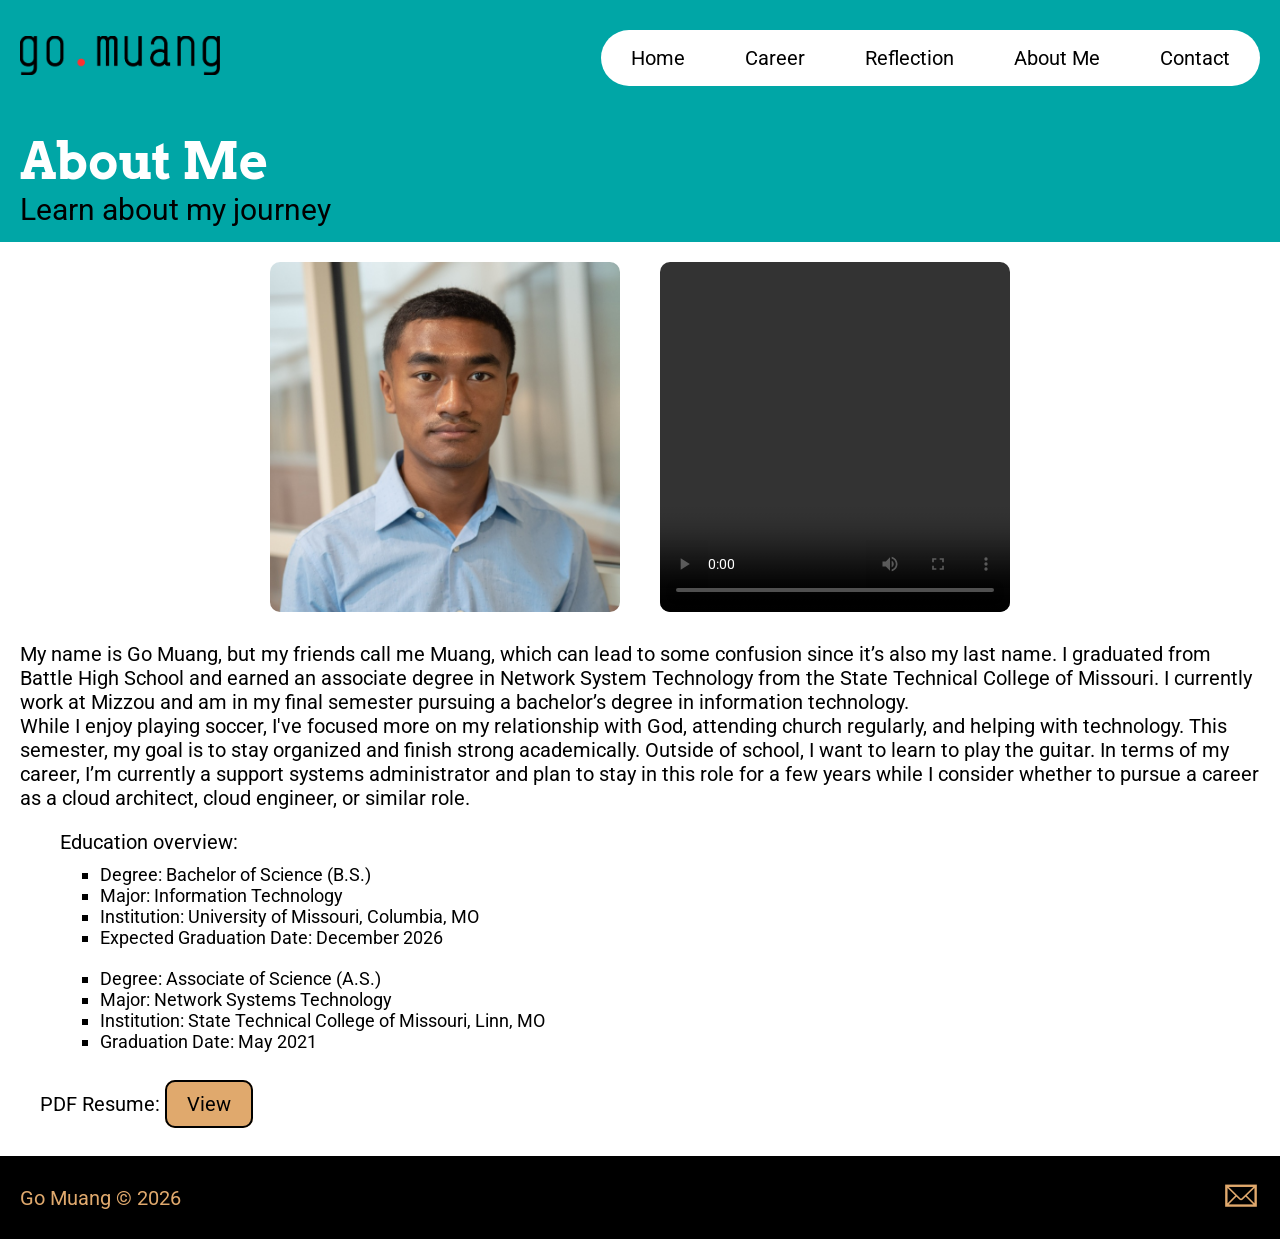
==== webdevelopment/about.html @ 1c5f99f7 "Added print query to About me" ====
<!DOCTYPE html>
<html lang="en">
<!--
    Name: Go Muang
    Date: 09/15/2026
    Course: ISLT 4355
    File: about.html
    Description: This is for About Me page.
-->
    <head>
        <meta charset="UTF-8">
        <meta name="viewport" content="width=device-width, initial-scale=1.0">
        <title>About Me</title>
        <!-- Link to external CSS for styling --> 
        <link rel="stylesheet" href="style.css">
        <link rel="stylesheet" href="nav.css">
    </head>
    <body class="about-page">
        <!-- Header -->
        <header>
            <nav>
                <a href="index.html">
                    <img src="media/logo.png" alt="Logo" class="logo">
                </a>
                <ul class="nav-links">
                    <li><a href="index.html">Home</a></li>
                    <li><a href="career.html">Career</a></li>
                    <li><a href="reflection.html">Reflection</a></li>
                    <li><a href="about.html">About Me</a></li>
                    <li><a href="contact.html">Contact</a></li>
                </ul>
            </nav>
        </header>
        <!-- Page Header -->
        <section id="sub-header">
            <div class="sub-header-page">
                <div class="info">
                    <h1>About Me</h1>
                    <h2>Learn about my journey</h2>
                </div>
            </div>
        </section>

        <!-- This is where the image will go -->

        <!-- Paragraph -->
        <main>
            <div class="about-media">
                <img src="media/profile.jpeg" alt="Muang's Photo">
                <video controls> 
                    <source src="media/video.mp4" type="video/mp4" alt="Muang's Video"> 
                    Your browser does not support the video tag. 
                </video>
            </div>
            <p>
                My name is Go Muang, but my friends call me Muang, which can lead to some confusion
                since it’s also my last name. I graduated from Battle High School and earned an associate
                degree in Network System Technology from the State Technical College of Missouri. I
                currently work at Mizzou and am in my final semester pursuing a bachelor’s degree in
                information technology.
            </p>
            <p>
                While I enjoy playing soccer, I've focused more on my relationship with God, attending
                church regularly, and helping with technology. This semester, my goal is to stay organized
                and finish strong academically. Outside of school, I want to learn to play the guitar.
                In terms of my career, I’m currently a support systems administrator and plan to stay in
                this role for a few years while I consider whether to pursue a career as a cloud architect, cloud engineer, or similar role.
            </p>
            <div class="education">
                Education overview:
                <ul type="I">
                    <li>Degree: Bachelor of Science (B.S.)</li>
                    <li>Major: Information Technology</li>
                    <li>Institution: University of Missouri, Columbia, MO</li>
                    <li>Expected Graduation Date: December 2026</li>
                    <p></p>
                    <li>Degree: Associate of Science (A.S.)</li>
                    <li>Major: Network Systems Technology</li>
                    <li>Institution: State Technical College of Missouri, Linn, MO</li>
                    <li>Graduation Date: May 2021</li>
                </ul>
            </div>
                
            <div class="external-link">
                PDF Resume: <a href="resume.pdf" target="_blank">View</a>
            </div>
        </main>
        <footer>
            <div class="footer-content">
                <!-- Footer content goes here -->
                <p>Go Muang © 2026</p>
                <a href="mailto:gomuang@missouri.edu"><img src="media/email_icon.png" alt="Email Icon"></a>
            </div>
        </footer>
    </body>
</html>
---- webdevelopment/style.css ----
/*
    Name: Go Muang
    Date: 10/6/2026
    Course: ISLT 4355
    File: style.css
    Description: This is where all of the styling are set except the navbar
*/
/* Arvo and Roboto fonts imported from Google Fonts */
@import url('https://fonts.googleapis.com/css2?family=Arvo:ital,wght@0,400;0,700;1,400;1,700&family=Roboto:ital,wght@0,100..900;1,100..900&display=swap');

* {
    margin: 0;
    padding: 0;
    box-sizing: border-box;
}

html {
    font-size: 20px;
    font-family: Roboto, sans-serif; 
}

h1 {
    font-size: 40px;
    color: #FFFFFF;
    font-family: Arvo, serif; 
}

/* Hero section styles */
#hero {
    width: 100%;
    height: 50vh;
    background: linear-gradient(rgba(0, 0, 0, 0.445), rgba(0, 0, 0, 0.411)), url('./media/hero.jpeg') center/cover no-repeat;
}

.container {
    width: 100%;
    height: 100%;
    max-width: 1400px;
    margin: 0 auto;
    display: flex;
    align-items: center;
    justify-content: left;
    padding-left: 1rem;
    padding-right: 1rem;
}

.container .info h1 {
    font-size: 2.5rem;
    margin-bottom: 1rem ;
}

.container .info h2 {
    font-size: 1.5rem;
    margin-bottom: 1rem;
    color: #ffffff;
}

.container .info p {
    line-height: 1.5;
    font-size: 1rem;
    max-width: 70%; 
    margin: 0 auto;
    margin-left: 0;
    color: #ffffff;
}

.container .info .button {
    text-decoration: none;
    display: inline-block;
    background-color: #E0A96D;
    border-radius: 10px;
    font-size: 1rem;
    padding: 0.5rem 1rem;
    margin-top: 2rem;
    margin-right: 1rem;
    color: #000000;
}

.container .info .button:hover {
    background-color: #000000;
    color: #FFFFFF;
}

/* Sub Header */
#sub-header {
    width: 100%;
    height: 14vh;
    background: #00A6A6;
}

.sub-header-page {
    width: 100%;
    height: 100%;
    max-width: 1400px;
    margin: 0 auto;
    display: flex;
    align-items: center;
    justify-content: left;
    padding-left: 1rem;
}

.sub-header-page .info h1 {
    font-size: 2.5rem;
}

.sub-header-page .info h2 {
    font-size: 1.5rem;
    font-weight: normal;
}

/* main */
main {
    width: 100%;
    height: 100%;
    max-width: 1400px;
    margin: 0 auto;
    align-items: center;
    justify-content: left;
    padding: 1rem;
}

/* Paragraph styles */
.paragraph {
    display: flex;
}

.paragraph p {
    font-size: 1rem;
    line-height: 1.5;
    width: 100%;
    border: 2px solid #000000;
    border-radius: 20px;
    margin-right: 1.5rem;
    margin-bottom: 1.5rem;
    margin-top: 1.5rem;
    padding: 1rem;
}

.paragraph blockquote {
    font-size: 1rem;
    font-style: italic;
    line-height: 1.5;
    text-align: center;
    width: 80%;
    border: 2px solid #000000;
    border-radius: 20px;
    margin: 1.5rem auto;
    padding: 1rem;
    display: flex;
    justify-content: center;
    align-items: center;
}

/* Apply to Reflection Page */
.paragraph-reflection {
    display: block;
    border: 2px solid #000000;
    width: 100%;
    border: 2px solid #000000;
    border-radius: 20px;
    margin-right: 1.5rem;
    margin-bottom: 1.5rem;
    margin-top: 1.5rem;
    padding: 1rem;
}

.paragraph-reflection p {
    line-height: 1.5;
    margin: 0 0 1rem;
}

.paragraph-reflection p:first-of-type::first-letter {
    font-size: 200%;
    font-weight: bold;
    color: #E0A96D;
}

.paragraph-reflection p:nth-of-type(odd) {
    text-indent: 2em;

}

/* Apply to About Me Page */
.education {
    padding: 1rem 2rem;
}

.education p {
    line-height: 1.5;
    margin-bottom: 1rem;
}

.education ul {
    margin-top: 0.5rem;
    padding-left: 2rem;
    list-style-type: square;
    font-size: large;
}

.education li:hover {
    color: #E0A96D;
    cursor: pointer;
}

.external-link {
    padding: 1rem;
    display: block;
}

.external-link a {
    padding: 0.5rem 1rem;
    margin-top: 2rem;
    margin-right: 1rem;
    border: 2px solid #000000;
    border-radius: 10px;
    background-color: #E0A96D;
    text-decoration: none;
    color:#000000;
}

.external-link a:hover {
    background-color: #000000;
    color: #FFFFFF;
}

.about-media {
    display: flex;
    justify-content: center;
    gap: 2rem;
    padding-bottom: 1.5rem;
}

.about-media img,
.about-media video {
    width: 30%;
    max-width: 350px;
    height: auto;
    aspect-ratio: 1 / 1;
    object-fit: cover;
    border-radius: 10px;
    overflow: hidden;
    transition: transform 0.3s ease, box-shadow 0.3s ease; 
}

.about-media img:hover,
.about-media video:hover {
    transform: scale(1.04);
}


/* Footer styles */
footer {
    background-color: #000000;
    width: 100%;
}

.footer-content {
    max-width: 1400px;
    margin: 0 auto;
    color: #E0A96D;
    padding-top: 1rem;
    padding-bottom: 1rem;
    display: flex;
    justify-content: space-between;
    align-items: center;
    padding-left: 1rem;
    padding-right: 1rem;
}


@media only screen and (max-width: 768px) {
    html {
        font-size: 16px;
    }

    /* Hero section styles */
    #hero {
        height: auto;
        padding: 2rem 0;
    }

    .container {
        flex-direction: column-reverse;
        gap: 2rem;
        text-align: center;
    }

    .container .info p {
        font-size: 1rem;
        max-width: 90%; 
        margin: 0 auto;
    }

    .container .info .button {
        display: block;
        max-width: 300px;
        margin: 1rem auto 0 auto;
    }

    .container .info a {
        display: inline-block;
    }

    /* Paragraph styles */
    .paragraph {
        display: block;
        width: 100%;
        padding-left: 1rem;
        padding-right: 1rem;
    }

    .paragraph p, .paragraph blockquote {
        width: 100%;
        margin: 1rem 0;
    }

    /* Footer styles */
    .footer-content {
        gap: 1rem;
        padding: 1.5rem 1rem;
    }
}

@media print {
    @page {
        margin: 1in;
    }
    
    .about-page header,
    .about-page .about-media,
    .about-page .external-link {
        display: none;

    }

    .about-page footer,
    .about-page #sub-header {
        background: none;
    }

    .about-page .footer-content a {
        display: none;
    }

    .about-page {
        font-family: Arvo, serif; 
    }

    .about-page h1, 
    .about-page h2,
    .about-page p,
    .about-page .education {
        color: #000000;
    }

    .about-page h1 {
        font-size:24pt;
    }

    .about-page p {
        font-size: large;
    }

    .about-page .footer-content {
        padding-top: 0rem;
    }
  }
---- webdevelopment/nav.css ----
/*
    Name: Go Muang
    Date: 10/6/2026
    Course: ISLT 4355
    File: nav.css
    Description: This is for menu bar and logo
*/
@import url('https://fonts.googleapis.com/css2?family=Arvo:ital,wght@0,400;0,700;1,400;1,700&family=Roboto:ital,wght@0,100..900;1,100..900&display=swap');

*{
    margin: 0;
    padding: 0;
    box-sizing: border-box;
}

header {
    background-color: #00A6A6;
    padding-top: 1.5rem;
    padding-bottom: 1.5rem;
}
nav {
    display: flex;
    justify-content: space-between;
    align-items: center;
    padding-left: 1rem;
    padding-right: 1rem;
    max-width: 1400px;
    margin: 0 auto;
}

.logo {
    width: 200px;
    height: auto;
}

.nav-links {
    list-style: none;
    display: flex;
    background-color: #FFFFFF;
    border-radius: 2rem;
}

.nav-links li a {
    display: block;
    padding: 0.8rem 1.5rem;
    border-radius: 2rem;
    font-size: 20px;
    text-decoration: none;
    color: #000000;
    font-family: Roboto, sans-serif;
}

.nav-links li a:hover, .nav-links li a:focus, .nav-links li a:active {
    background-color: #E0A96D;
}
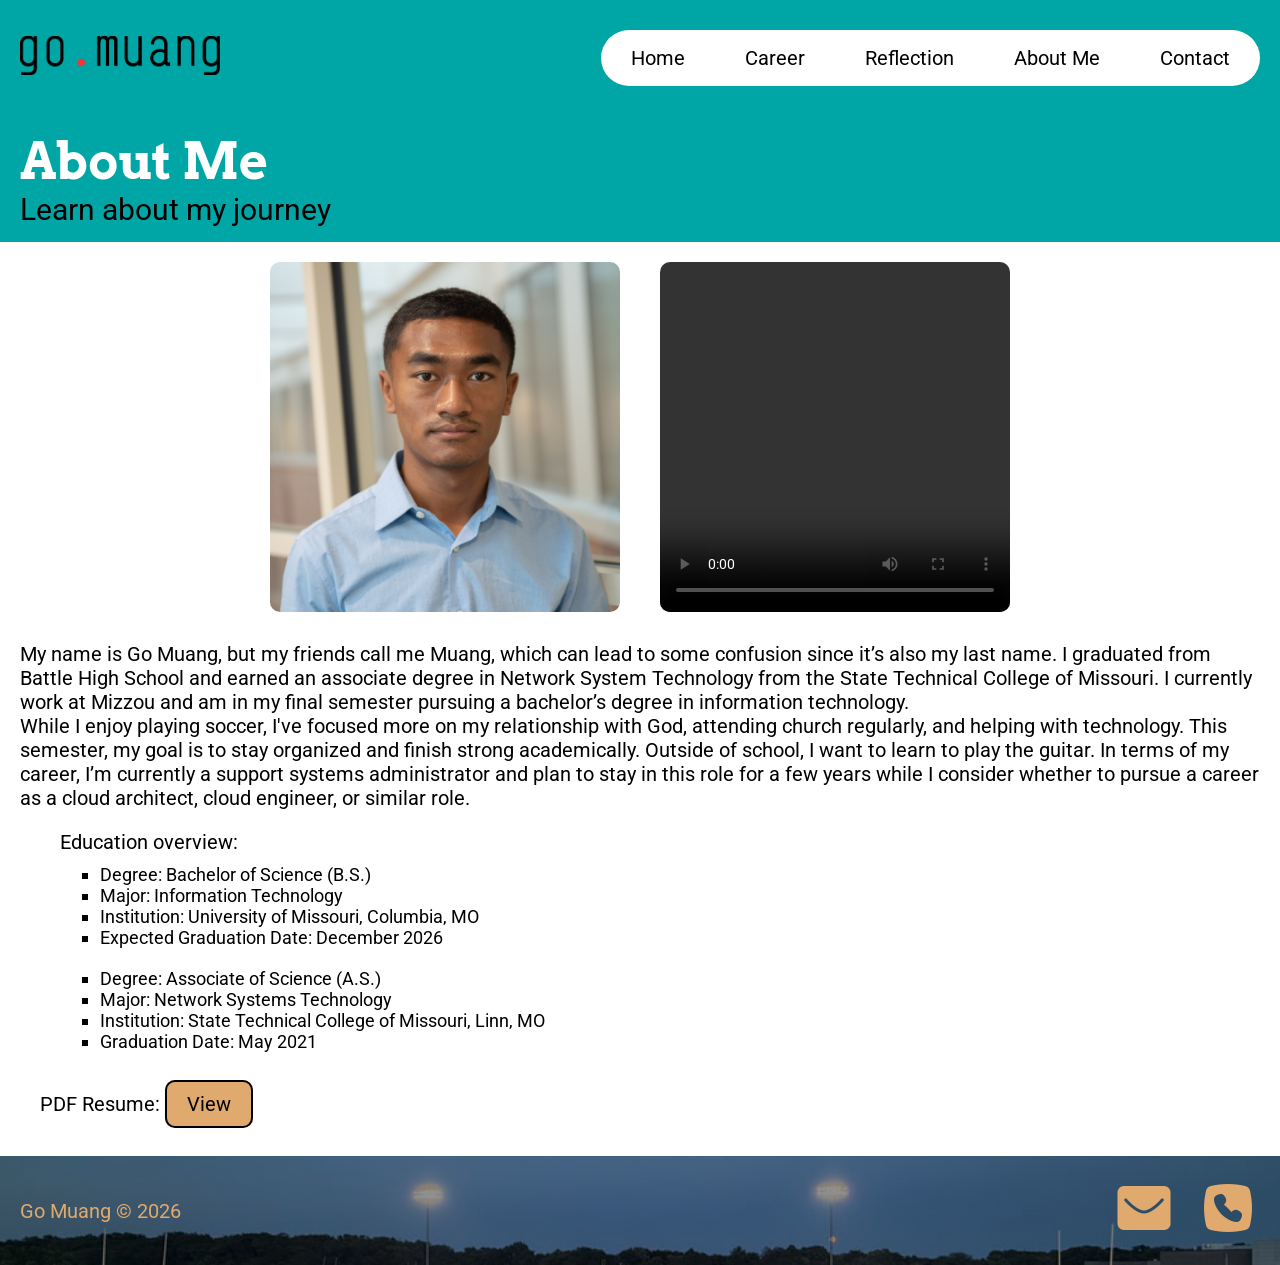
==== commit 10ac29f0: "Added favicon and updated footer background and icons" ====
--- a/webdevelopment/about.html
+++ b/webdevelopment/about.html
@@ -14,6 +14,8 @@
         <!-- Link to external CSS for styling --> 
         <link rel="stylesheet" href="style.css">
         <link rel="stylesheet" href="nav.css">
+        <!-- Favicon -->
+        <link rel="icon" type="media/x-icon" href="media/favicon.ico">
     </head>
     <body class="about-page">
         <!-- Header -->
@@ -89,7 +91,10 @@
             <div class="footer-content">
                 <!-- Footer content goes here -->
                 <p>Go Muang © 2026</p>
-                <a href="mailto:gomuang@missouri.edu"><img src="media/email_icon.png" alt="Email Icon"></a>
+                <div class="footer-links">
+                    <a href="mailto:gomuang@missouri.edu"><img src="media/email.png" alt="Email Icon"></a>
+                    <a href="tel:+1234567890"><img src="media/phone.png" alt="Phone Icon"></a>
+                </div>
             </div>
         </footer>
     </body>
--- a/webdevelopment/style.css
+++ b/webdevelopment/style.css
@@ -250,7 +250,7 @@
 
 /* Footer styles */
 footer {
-    background-color: #000000;
+    background: linear-gradient(rgba(0, 0, 0, 0.445), rgba(0, 0, 0, 0.411)), url('./media/footer.jpg') center/cover no-repeat;
     width: 100%;
 }
 
@@ -265,6 +265,16 @@
     align-items: center;
     padding-left: 1rem;
     padding-right: 1rem;
+    transition: transform 0.3s ease, box-shadow 0.3s ease; 
+}
+
+.footer-links {
+    display: flex;
+    gap: 1rem;
+}
+
+.footer-links img:hover {
+    transform: scale(1.04);
 }
 
 
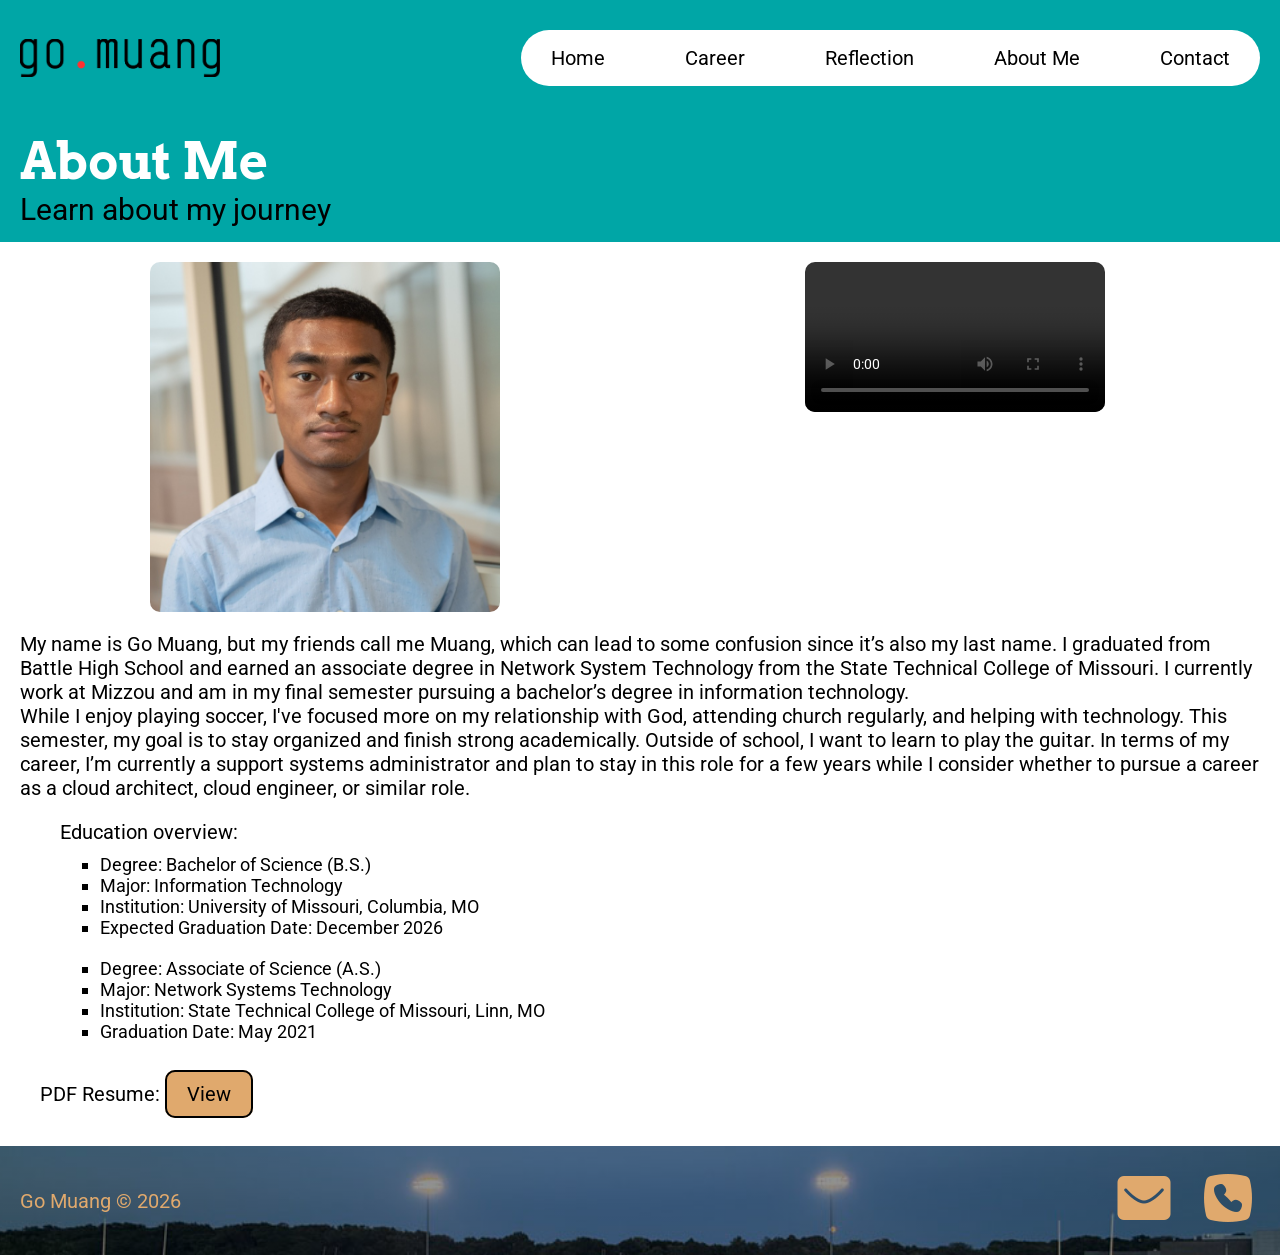
==== commit 88d5cca6: "Fix the header section on all pages" ====
--- a/webdevelopment/about.html
+++ b/webdevelopment/about.html
@@ -10,7 +10,7 @@
     <head>
         <meta charset="UTF-8">
         <meta name="viewport" content="width=device-width, initial-scale=1.0">
-        <title>About Me</title>
+        <title>About</title>
         <!-- Link to external CSS for styling --> 
         <link rel="stylesheet" href="style.css">
         <link rel="stylesheet" href="nav.css">
@@ -20,9 +20,9 @@
     <body class="about-page">
         <!-- Header -->
         <header>
-            <nav>
+            <nav class="desktop-menu">
                 <a href="index.html">
-                    <img src="media/logo.png" alt="Logo" class="logo">
+                    <img src="media/logo.png" alt="Logo" class="desktop-logo">
                 </a>
                 <ul class="nav-links">
                     <li><a href="index.html">Home</a></li>
@@ -32,7 +32,23 @@
                     <li><a href="contact.html">Contact</a></li>
                 </ul>
             </nav>
+
+            <nav class="mobile-menu">
+                <a href="index.html">
+                    <img src="media/favicon.ico" alt="Logo" class="hamburger-logo">
+                </a>
+                <input type="checkbox" id="menu-toggle" />
+                <label for="menu-toggle" class="hamburger">☰</label>
+                <ul class="nav-links">
+                  <li><a href="index.html">Home</a></li>
+                  <li><a href="career.html">Career</a></li>
+                  <li><a href="reflection.html">Reflection</a></li>
+                  <li><a href="about.html">About Me</a></li>
+                  <li><a href="contact.html">Contact</a></li>
+                </ul>
+              </nav>
         </header>
+
         <!-- Page Header -->
         <section id="sub-header">
             <div class="sub-header-page">
@@ -42,8 +58,6 @@
                 </div>
             </div>
         </section>
-
-        <!-- This is where the image will go -->
 
         <!-- Paragraph -->
         <main>
--- a/webdevelopment/style.css
+++ b/webdevelopment/style.css
@@ -224,21 +224,20 @@
 }
 
 .about-media {
-    display: flex;
-    justify-content: center;
-    gap: 2rem;
-    padding-bottom: 1.5rem;
+    display: grid;
+    grid-template-columns: repeat(2, 1fr);
+    justify-items: center;
+    gap: 1rem;
+    padding-bottom: 1rem;
 }
 
 .about-media img,
 .about-media video {
-    width: 30%;
     max-width: 350px;
     height: auto;
     aspect-ratio: 1 / 1;
     object-fit: cover;
     border-radius: 10px;
-    overflow: hidden;
     transition: transform 0.3s ease, box-shadow 0.3s ease; 
 }
 
@@ -247,6 +246,80 @@
     transform: scale(1.04);
 }
 
+/* Contact Page Styles */
+.contact {
+    display: flex;
+    justify-content: space-between;
+}
+
+.contact .section {
+    margin-right: 1rem;
+}
+
+.contact .section h2 {
+    color: #00A6A6;
+    padding-top: 1rem;
+    padding-bottom: 1rem;
+}
+
+.contact .form {
+    width: 60%;
+    border: 2px solid #000000;
+    border-radius: 20px;
+    justify-content: center;
+    padding: 1rem;
+    margin: 1rem;
+}
+
+.contact .form-group {
+    display: flex;
+    flex-direction: column;
+}
+
+.contact .form-group label,
+.contact .form-group input,
+.contact .form-group select {
+    margin-bottom: 0.5rem;
+}
+  
+.contact .form-group input,
+.contact .form-group textarea,
+.contact .form-group select {
+    padding: 0.5rem;
+    border: 1px solid #e5e7eb;
+    display: flex;
+    height: 2.5rem;
+    width: 100%;
+    border-radius: 20px;
+    line-height: 1.25rem;
+    font-size: 18px;
+    font-family: Roboto, sans-serif;
+}
+
+.contact .form-group textarea {
+    min-height: 120px;
+    margin-bottom: 1rem;
+}
+
+.contact button {
+    background-color: #E0A96D;
+    border-radius: 10px;
+    font-size: 1rem;
+    padding: 0.5rem 1rem;
+    border: none;
+    cursor: pointer;
+    margin-top: 1rem;
+}
+
+.contact fieldset {
+    padding: 0.5rem;
+    border-radius: 10px;
+}
+
+.contact button:hover {
+    background-color: #000000;
+    color: #FFFFFF;
+}
 
 /* Footer styles */
 footer {
@@ -324,6 +397,18 @@
         margin: 1rem 0;
     }
 
+    /* Apply to About Me Page */
+    .education ul {
+        font-size: medium;
+    }
+
+    .about-media {
+        display: flex;
+        flex-wrap: wrap;
+        justify-content: center;
+        height: auto;
+    }
+
     /* Footer styles */
     .footer-content {
         gap: 1rem;
@@ -331,6 +416,8 @@
     }
 }
 
+
+/* Print Styles */
 @media print {
     @page {
         margin: 1in;
@@ -374,4 +461,4 @@
     .about-page .footer-content {
         padding-top: 0rem;
     }
-  }+}
--- a/webdevelopment/nav.css
+++ b/webdevelopment/nav.css
@@ -15,32 +15,36 @@
 
 header {
     background-color: #00A6A6;
-    padding-top: 1.5rem;
-    padding-bottom: 1.5rem;
+    padding: 1.5rem 0;
+    position: relative;
 }
-nav {
+
+/* Desktop Menu */
+.desktop-menu {
     display: flex;
     justify-content: space-between;
     align-items: center;
-    padding-left: 1rem;
-    padding-right: 1rem;
     max-width: 1400px;
     margin: 0 auto;
+    padding: 0 1rem;
+    gap: 1rem;
 }
 
-.logo {
+.desktop-logo {
     width: 200px;
     height: auto;
+    display: block;
 }
 
-.nav-links {
+.desktop-menu .nav-links {
     list-style: none;
     display: flex;
+    gap: 1rem;
     background-color: #FFFFFF;
     border-radius: 2rem;
 }
 
-.nav-links li a {
+.desktop-menu .nav-links a {
     display: block;
     padding: 0.8rem 1.5rem;
     border-radius: 2rem;
@@ -48,8 +52,93 @@
     text-decoration: none;
     color: #000000;
     font-family: Roboto, sans-serif;
+    white-space: nowrap;
 }
 
-.nav-links li a:hover, .nav-links li a:focus, .nav-links li a:active {
+.desktop-menu .nav-links a:hover,
+.desktop-menu .nav-links a:focus,
+.desktop-menu .nav-links a:active {
     background-color: #E0A96D;
+}
+
+/* Hide Mobile Menu */
+.mobile-menu,
+#menu-toggle {
+    display: none;
+}
+
+@media (max-width: 1000px) {
+    .desktop-menu .nav-links {
+        gap: 1vw;
+    }
+
+    .desktop-menu .nav-links a {
+        padding: 1.6vw 1.6vw;
+
+    }
+}
+
+/* Mobile Menu */
+@media (max-width: 768px) {
+    .desktop-menu {
+        display: none;
+    }
+
+    .mobile-menu {
+        display: flex;
+        justify-content: space-between;
+        align-items: center;
+        margin: 0 auto;
+        padding: 0 1rem;
+    }
+
+    .hamburger-logo {
+        display: block;
+        width: 50px;
+        height: 50px;
+    }
+
+    .hamburger {
+        font-size: 2rem;
+        cursor: pointer;
+    }
+
+    .hamburger:hover {
+        color: #E0A96D;
+    }
+
+    .mobile-menu ul {
+        display: none;
+        list-style: none;
+    }
+
+    #menu-toggle:checked ~ ul {
+        display: flex;
+        flex-direction: column;
+        position: absolute;
+        top: 100%;
+        left: 0;
+        width: 100%;
+        background-color: #00A6A6;
+        padding-bottom: 1rem;
+    }
+
+    .mobile-menu ul li {
+        text-align: center;
+        width: 100%;
+    }
+
+    .mobile-menu ul li a {
+        display: block;
+        padding: 1rem;
+        font-size: 20px;
+        font-family: Roboto, sans-serif;
+        text-decoration: none;
+        color: #FFFFFF;
+    }
+
+    .mobile-menu ul li a:hover,
+    .mobile-menu ul li a:focus {
+        color: #E0A96D;
+    }
 }
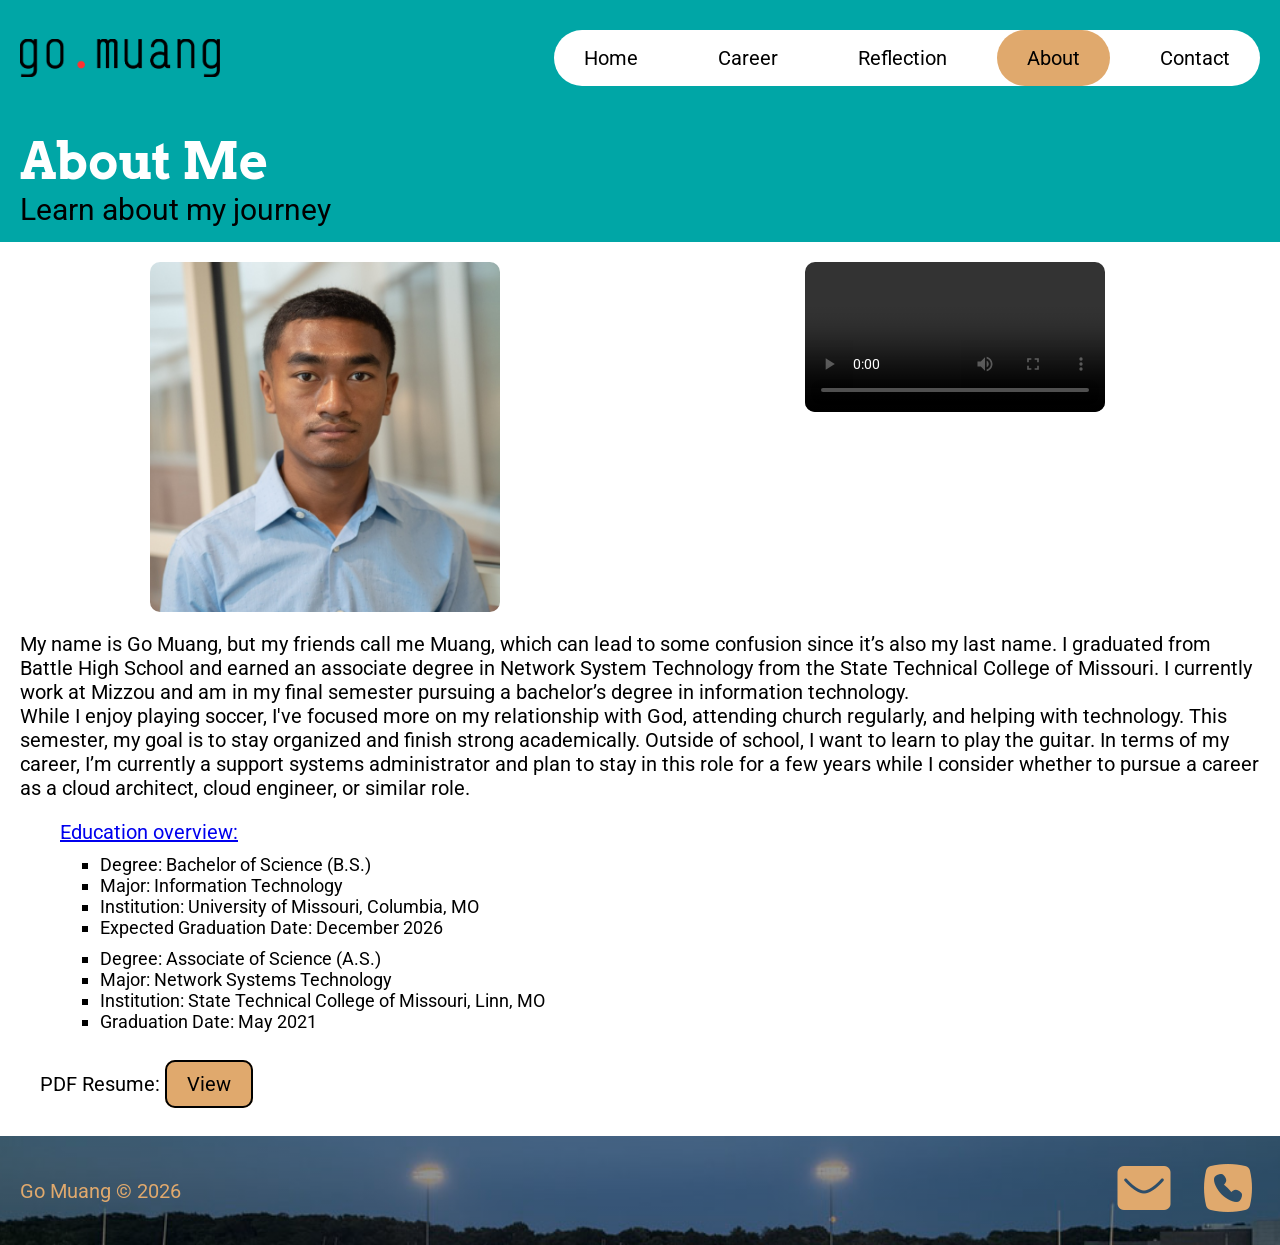
==== commit aef01708: "Added career page" ====
--- a/webdevelopment/about.html
+++ b/webdevelopment/about.html
@@ -28,22 +28,22 @@
                     <li><a href="index.html">Home</a></li>
                     <li><a href="career.html">Career</a></li>
                     <li><a href="reflection.html">Reflection</a></li>
-                    <li><a href="about.html">About Me</a></li>
+                    <li><a href="about.html" class="active">About</a></li>
                     <li><a href="contact.html">Contact</a></li>
                 </ul>
             </nav>
 
             <nav class="mobile-menu">
                 <a href="index.html">
-                    <img src="media/favicon.ico" alt="Logo" class="hamburger-logo">
+                    <img src="media/logo.png" alt="Logo" class="hamburger-logo">
                 </a>
-                <input type="checkbox" id="menu-toggle" />
+                <input type="checkbox" id="menu-toggle">
                 <label for="menu-toggle" class="hamburger">☰</label>
                 <ul class="nav-links">
                   <li><a href="index.html">Home</a></li>
                   <li><a href="career.html">Career</a></li>
                   <li><a href="reflection.html">Reflection</a></li>
-                  <li><a href="about.html">About Me</a></li>
+                  <li><a href="about.html" class="active">About</a></li>
                   <li><a href="contact.html">Contact</a></li>
                 </ul>
               </nav>
@@ -64,7 +64,7 @@
             <div class="about-media">
                 <img src="media/profile.jpeg" alt="Muang's Photo">
                 <video controls> 
-                    <source src="media/video.mp4" type="video/mp4" alt="Muang's Video"> 
+                    <source src="media/video.mp4" type="video/mp4"> 
                     Your browser does not support the video tag. 
                 </video>
             </div>
@@ -83,13 +83,14 @@
                 this role for a few years while I consider whether to pursue a career as a cloud architect, cloud engineer, or similar role.
             </p>
             <div class="education">
-                Education overview:
-                <ul type="I">
+                <a href="about.html#education">Education overview:</a>
+                <ul>
                     <li>Degree: Bachelor of Science (B.S.)</li>
                     <li>Major: Information Technology</li>
                     <li>Institution: University of Missouri, Columbia, MO</li>
                     <li>Expected Graduation Date: December 2026</li>
-                    <p></p>
+                </ul>
+                <ul>
                     <li>Degree: Associate of Science (A.S.)</li>
                     <li>Major: Network Systems Technology</li>
                     <li>Institution: State Technical College of Missouri, Linn, MO</li>
--- a/webdevelopment/style.css
+++ b/webdevelopment/style.css
@@ -33,13 +33,11 @@
 }
 
 .container {
-    width: 100%;
     height: 100%;
     max-width: 1400px;
     margin: 0 auto;
     display: flex;
     align-items: center;
-    justify-content: left;
     padding-left: 1rem;
     padding-right: 1rem;
 }
@@ -180,49 +178,49 @@
 
 }
 
-/* Apply to About Me Page */
-.education {
-    padding: 1rem 2rem;
-}
-
-.education p {
-    line-height: 1.5;
+/* Apply to Career Page */
+.career {
+    display: flex;
+    flex-direction: column;
+}
+
+.career .experience {
+    border: 2px solid #000000;
+    border-radius: 20px;
+    padding: 1rem;
     margin-bottom: 1rem;
 }
 
-.education ul {
-    margin-top: 0.5rem;
+.career h3 {
+    text-transform: uppercase;
+    letter-spacing: .2em;
+    color: #E0A96D;
+    margin: 0.5rem 0;
+}
+
+.career h3 a {
+    text-decoration: none;
+    color: inherit;
+}
+
+.career p {
+    margin: 0.5rem 0;
+}
+
+.career img {
+    float: right;
+    height: 100px;
+    width: auto;
+    margin: 0 1em 1em 0;
+}
+
+.career .experience ul {
+    margin: 0.5rem;
     padding-left: 2rem;
     list-style-type: square;
-    font-size: large;
-}
-
-.education li:hover {
-    color: #E0A96D;
-    cursor: pointer;
-}
-
-.external-link {
-    padding: 1rem;
-    display: block;
-}
-
-.external-link a {
-    padding: 0.5rem 1rem;
-    margin-top: 2rem;
-    margin-right: 1rem;
-    border: 2px solid #000000;
-    border-radius: 10px;
-    background-color: #E0A96D;
-    text-decoration: none;
-    color:#000000;
-}
-
-.external-link a:hover {
-    background-color: #000000;
-    color: #FFFFFF;
-}
-
+}
+
+/* Apply to About Me Page */
 .about-media {
     display: grid;
     grid-template-columns: repeat(2, 1fr);
@@ -246,6 +244,43 @@
     transform: scale(1.04);
 }
 
+.education {
+    padding: 1rem 2rem;
+}
+
+.education ul {
+    margin-top: 0.5rem;
+    padding-left: 2rem;
+    list-style-type: square;
+    font-size: large;
+}
+
+.education li:hover {
+    color: #E0A96D;
+    cursor: pointer;
+}
+
+.external-link {
+    padding: 1rem;
+    display: block;
+}
+
+.external-link a {
+    padding: 0.5rem 1rem;
+    margin-top: 2rem;
+    margin-right: 1rem;
+    border: 2px solid #000000;
+    border-radius: 10px;
+    background-color: #E0A96D;
+    text-decoration: none;
+    color:#000000;
+}
+
+.external-link a:hover {
+    background-color: #000000;
+    color: #FFFFFF;
+}
+
 /* Contact Page Styles */
 .contact {
     display: flex;
@@ -350,7 +385,7 @@
     transform: scale(1.04);
 }
 
-
+/* Media Queries */
 @media only screen and (max-width: 768px) {
     html {
         font-size: 16px;
@@ -409,6 +444,21 @@
         height: auto;
     }
 
+    /* Apply to Contact Page */
+    .contact {
+        display: block;
+        text-align: center;
+    }
+
+    .contact .form {
+        width: 100%;
+        margin: 0 auto;
+    }
+
+    .contact .section p {
+        padding-bottom: 1rem;
+    }
+
     /* Footer styles */
     .footer-content {
         gap: 1rem;
--- a/webdevelopment/nav.css
+++ b/webdevelopment/nav.css
@@ -56,8 +56,11 @@
 }
 
 .desktop-menu .nav-links a:hover,
-.desktop-menu .nav-links a:focus,
-.desktop-menu .nav-links a:active {
+.desktop-menu .nav-links a:focus {
+    text-decoration: underline;
+}
+
+.desktop-menu .nav-links .active {
     background-color: #E0A96D;
 }
 
@@ -94,8 +97,8 @@
 
     .hamburger-logo {
         display: block;
-        width: 50px;
-        height: 50px;
+        width: auto;
+        height: 25px;
     }
 
     .hamburger {
@@ -134,11 +137,15 @@
         font-size: 20px;
         font-family: Roboto, sans-serif;
         text-decoration: none;
-        color: #FFFFFF;
+        color: #000000;
     }
 
     .mobile-menu ul li a:hover,
     .mobile-menu ul li a:focus {
+        text-decoration: underline;
+    }
+
+    .mobile-menu ul li a.active {
         color: #E0A96D;
     }
 }
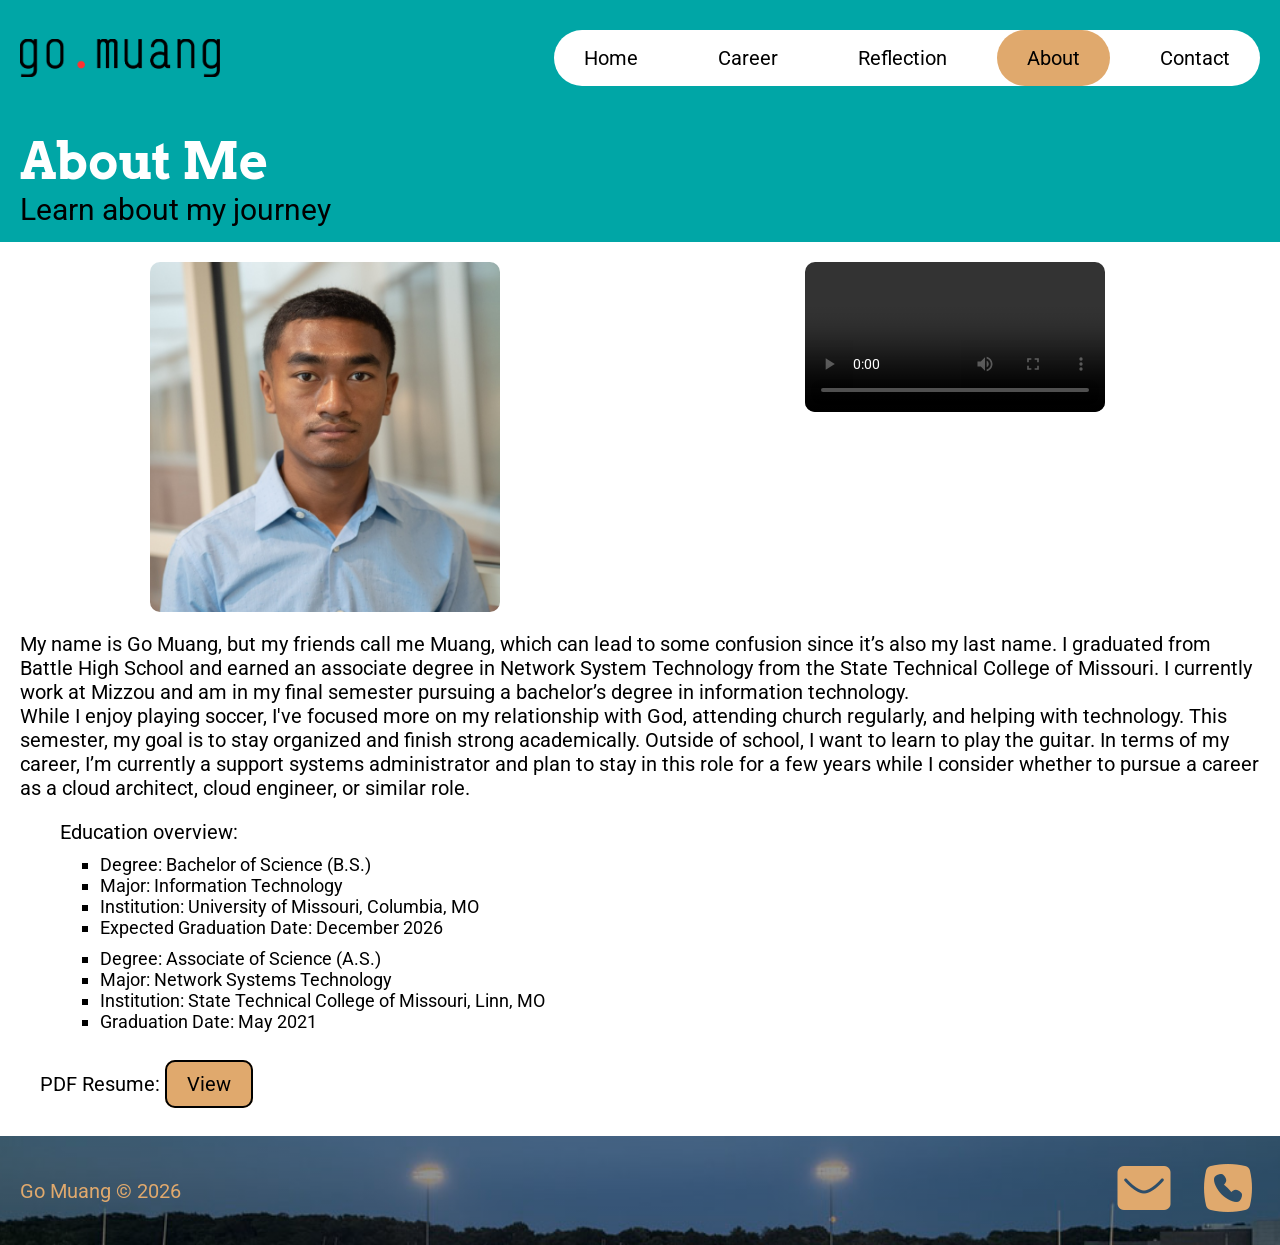
==== commit ba49e06b: "Added a dropdown menu and updated the experience company name" ====
--- a/webdevelopment/about.html
+++ b/webdevelopment/about.html
@@ -26,7 +26,14 @@
                 </a>
                 <ul class="nav-links">
                     <li><a href="index.html">Home</a></li>
-                    <li><a href="career.html">Career</a></li>
+                    <li class="dropdown">
+                        <a href="career.html">Career</a>
+                        <ul class="submenu">
+                          <li><a href="career.html#mudoit">MU DoIT</a></li>
+                          <li><a href="career.html#mucehd">MU CEHD</a></li>
+                          <li><a href="career.html#gravity">Gravity</a></li>
+                        </ul>
+                      </li>
                     <li><a href="reflection.html">Reflection</a></li>
                     <li><a href="about.html" class="active">About</a></li>
                     <li><a href="contact.html">Contact</a></li>
@@ -46,7 +53,7 @@
                   <li><a href="about.html" class="active">About</a></li>
                   <li><a href="contact.html">Contact</a></li>
                 </ul>
-              </nav>
+            </nav>
         </header>
 
         <!-- Page Header -->
@@ -82,8 +89,8 @@
                 In terms of my career, I’m currently a support systems administrator and plan to stay in
                 this role for a few years while I consider whether to pursue a career as a cloud architect, cloud engineer, or similar role.
             </p>
-            <div class="education">
-                <a href="about.html#education">Education overview:</a>
+            <div class="education" id="education">
+                Education overview:
                 <ul>
                     <li>Degree: Bachelor of Science (B.S.)</li>
                     <li>Major: Information Technology</li>
--- a/webdevelopment/style.css
+++ b/webdevelopment/style.css
@@ -198,11 +198,6 @@
     margin: 0.5rem 0;
 }
 
-.career h3 a {
-    text-decoration: none;
-    color: inherit;
-}
-
 .career p {
     margin: 0.5rem 0;
 }
--- a/webdevelopment/nav.css
+++ b/webdevelopment/nav.css
@@ -64,7 +64,27 @@
     background-color: #E0A96D;
 }
 
-/* Hide Mobile Menu */
+/* Dropdown Menu */
+.desktop-menu .nav-links .dropdown {
+    position: relative;
+}
+
+.desktop-menu .nav-links .submenu {
+    display: none;
+    position: absolute;
+    min-width: 8rem;
+    list-style: none;
+    background-color: #FFFFFF;
+    border-radius: 1.5rem;
+    padding: 0.5rem;
+}
+
+.desktop-menu .nav-links .dropdown:hover .submenu,
+.desktop-menu .nav-links .dropdown:focus-within .submenu {
+    display: block;
+}
+
+/* Hide Mobile Menu in Desktop View */
 .mobile-menu,
 #menu-toggle {
     display: none;
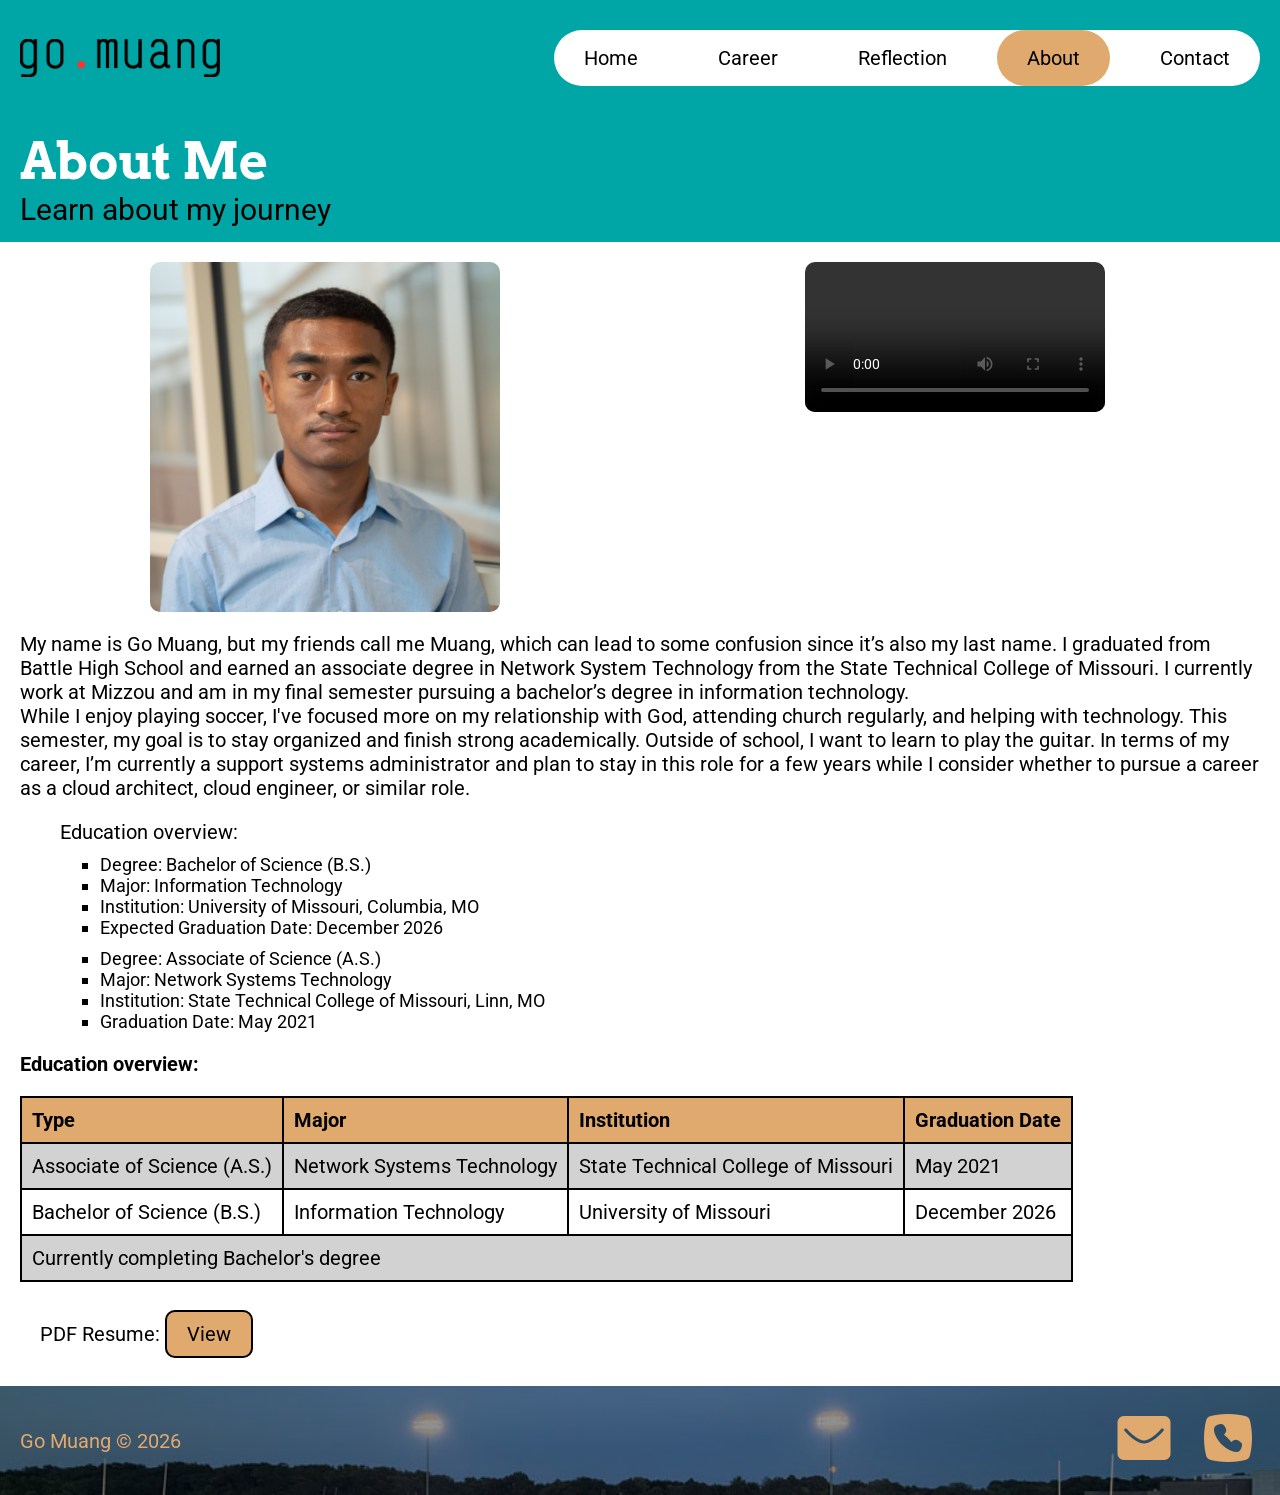
==== commit 2329c96a: "Added table to About page" ====
--- a/webdevelopment/about.html
+++ b/webdevelopment/about.html
@@ -104,6 +104,40 @@
                     <li>Graduation Date: May 2021</li>
                 </ul>
             </div>
+
+            <div class="about-table">
+                <table>
+                    <caption>Education overview:</caption>
+                    <thead>
+                        <tr>
+                            <th scope="col">Type</th>
+                            <th scope="col">Major</th>
+                            <th scope="col">Institution</th>
+                            <th scope="col">Graduation Date</th>
+                        </tr>
+                    </thead>
+                    <tbody>
+                        <tr>
+                            <td>Associate of Science (A.S.)</td>
+                            <td>Network Systems Technology</td>
+                            <td>State Technical College of Missouri</td>
+                            <td>May 2021</td>
+                        </tr>
+                        <tr>
+                            <td>Bachelor of Science (B.S.)</td>
+                            <td>Information Technology</td>
+                            <td>University of Missouri</td>
+                            <td>December 2026</td>
+                        </tr>
+                    </tbody>
+                    <tfoot>
+                        <tr>
+                            <td colspan="4">Currently completing Bachelor's degree</td>
+                        </tr>
+                    </tfoot>
+                </table>
+            </div>
+            
                 
             <div class="external-link">
                 PDF Resume: <a href="resume.pdf" target="_blank">View</a>
--- a/webdevelopment/style.css
+++ b/webdevelopment/style.css
@@ -239,6 +239,36 @@
     transform: scale(1.04);
 }
 
+/* About Me Table */
+.about-table table, th, td {
+    border: 2px solid #000000;
+    border-collapse: collapse;
+}
+
+.about-table table {
+    margin-bottom: 1rem;
+}
+
+.about-table caption {
+    margin-bottom: 1rem;
+    text-align: left;
+    font-weight: bold;
+}
+
+.about-table th {
+    background-color: #E0A96D;
+    color: #000000;
+}
+
+.about-table th, td {
+    padding: 0.5rem;
+    text-align: left;
+}
+
+.about-table tr:first-child {
+    background-color: rgb(210, 210, 210);
+}
+
 .education {
     padding: 1rem 2rem;
 }
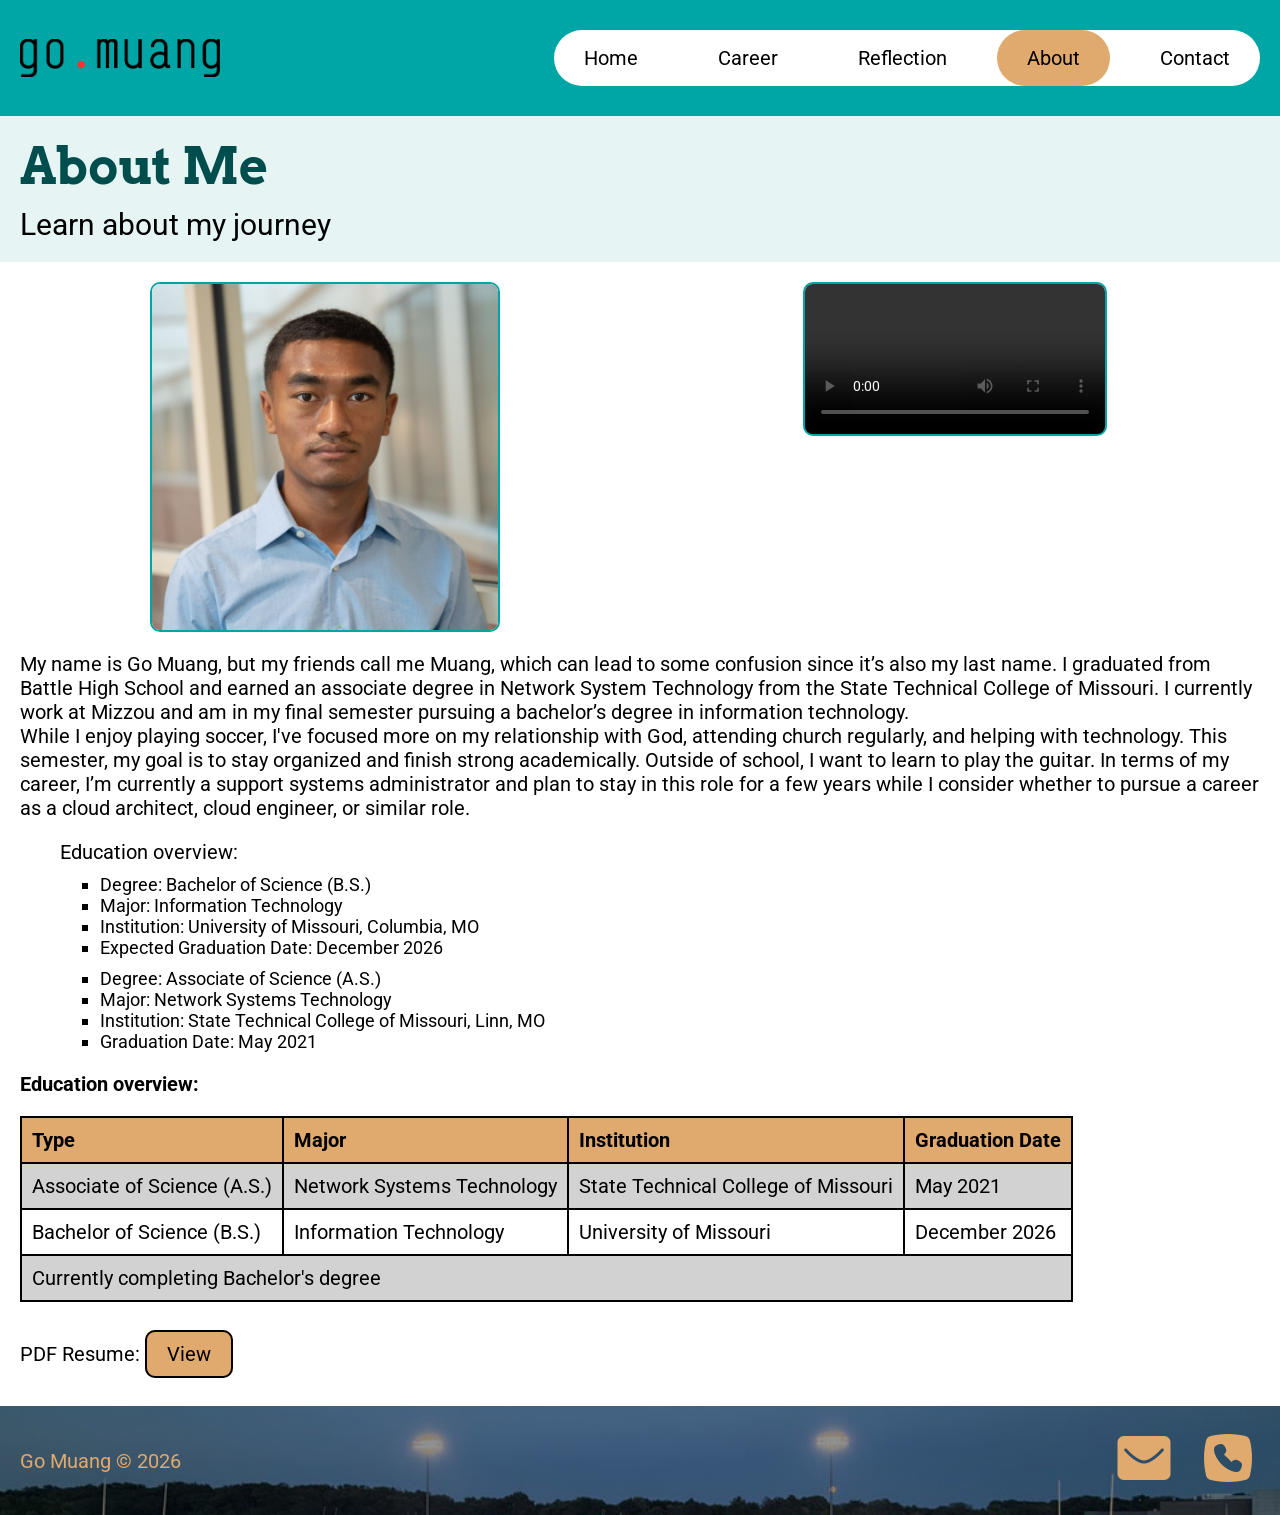
==== commit 212e31a2: "Added alt text for media" ====
--- a/webdevelopment/about.html
+++ b/webdevelopment/about.html
@@ -71,7 +71,7 @@
             <div class="about-media">
                 <img src="media/profile.jpeg" alt="Muang's Photo">
                 <video controls> 
-                    <source src="media/video.mp4" type="video/mp4"> 
+                    <source src="media/video.mp4" alt="Muang's Introduction Video" type="video/mp4"> 
                     Your browser does not support the video tag. 
                 </video>
             </div>
@@ -140,7 +140,7 @@
             
                 
             <div class="external-link">
-                PDF Resume: <a href="resume.pdf" target="_blank">View</a>
+                PDF Resume: <a href="resume.pdf" target="_blank" alt="Link to Resume file">View</a>
             </div>
         </main>
         <footer>
--- a/webdevelopment/style.css
+++ b/webdevelopment/style.css
@@ -14,11 +14,13 @@
     box-sizing: border-box;
 }
 
+/* Custom font for the website */
 html {
     font-size: 20px;
     font-family: Roboto, sans-serif; 
 }
 
+/* Custon font for H1 texts */
 h1 {
     font-size: 40px;
     color: #FFFFFF;
@@ -82,8 +84,7 @@
 /* Sub Header */
 #sub-header {
     width: 100%;
-    height: 14vh;
-    background: #00A6A6;
+    background: #E6F4F4;
 }
 
 .sub-header-page {
@@ -95,15 +96,19 @@
     align-items: center;
     justify-content: left;
     padding-left: 1rem;
+    padding-top: 1rem;
+    padding-bottom: 1rem;
 }
 
 .sub-header-page .info h1 {
     font-size: 2.5rem;
+    color: #004D4D;
 }
 
 .sub-header-page .info h2 {
     font-size: 1.5rem;
     font-weight: normal;
+    padding-top: 0.5rem;
 }
 
 /* main */
@@ -195,7 +200,11 @@
     text-transform: uppercase;
     letter-spacing: .2em;
     color: #E0A96D;
-    margin: 0.5rem 0;
+}
+
+.career h4 {
+    padding-bottom: 0.5rem;
+    padding-top: 0.5rem;
 }
 
 .career p {
@@ -230,6 +239,7 @@
     height: auto;
     aspect-ratio: 1 / 1;
     object-fit: cover;
+    border: 2px solid #00A6A6;
     border-radius: 10px;
     transition: transform 0.3s ease, box-shadow 0.3s ease; 
 }
@@ -286,7 +296,8 @@
 }
 
 .external-link {
-    padding: 1rem;
+    padding-bottom: 1rem;
+    padding-top: 1rem;
     display: block;
 }
 
@@ -457,6 +468,10 @@
         margin: 1rem 0;
     }
 
+    /* Apply to Career */
+    .career img {
+        height: 50px;
+    }
     /* Apply to About Me Page */
     .education ul {
         font-size: medium;
@@ -484,6 +499,13 @@
         padding-bottom: 1rem;
     }
 
+    /* Apply to About Page */
+    .about-table table {
+        margin: 0 auto;
+        width: 60%;
+        border-collapse: collapse;
+    }
+
     /* Footer styles */
     .footer-content {
         gap: 1rem;
@@ -502,7 +524,6 @@
     .about-page .about-media,
     .about-page .external-link {
         display: none;
-
     }
 
     .about-page footer,
